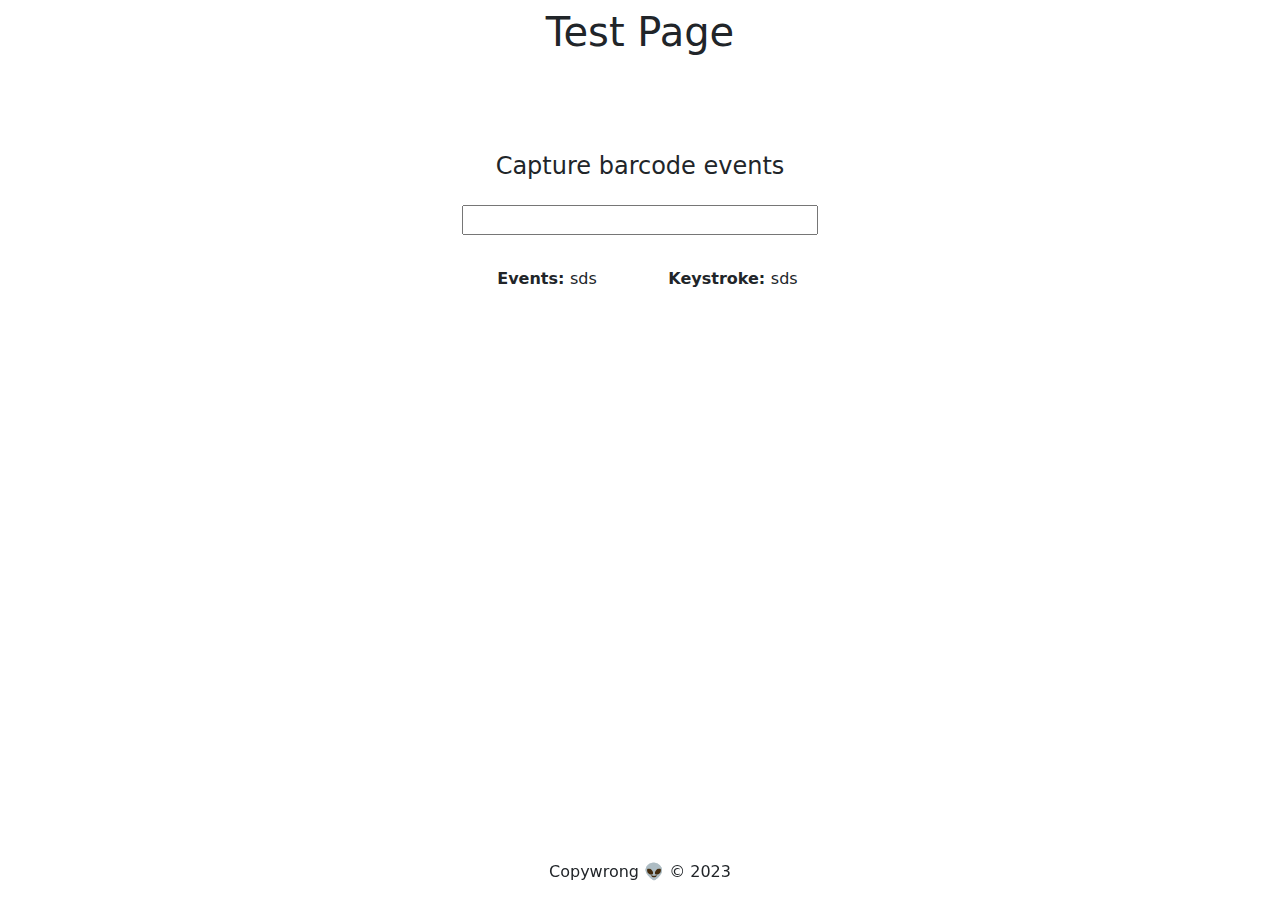
==== index.html @ 0a53182f "changes" ====
<!DOCTYPE html>
<html lang="en">

<head>
    <meta charset="utf-8">
    <meta name="viewport" content="width=device-width, initial-scale=1">
    <title>Responsive Bootstrap Page</title>
    <link href="https://cdn.jsdelivr.net/npm/bootstrap@5.1.3/dist/css/bootstrap.min.css" rel="stylesheet">
</head>

<body>

    <header>
        <h1 class="text-center mt-2">Test Page</h1>
    </header>

    <main>
        <div class="container text-center">
            <div class="row justify-content-center mt-5">
                <div class="col-md-4">
                    <h4 for="input-name" class="mb-3 mt-5">Capture barcode events</h4>
                    <input type="text" id="input-name" class="mb-3 mt-2" class="form-control" style="width: 100%;">

                </div>
                <div class="row justify-content-center">
                    <div class="col-md-2">
                        <label for="input-name" class="mb-3 mt-3"><strong>Events:&nbsp;</strong></label><label
                            id="listEvent" for="input-name" class="mb-3 mt-3">sds</label>
                    </div>
                    <div class="col-md-2">
                        <label for="input-name" class="mb-3 mt-3"><strong>Keystroke:&nbsp; </strong></label><label
                            id="KeyStroke" for="input-name" class="mb-3 mt-3">sds</label>
                    </div>
                </div>
            </div>
        </div>
    </main>

    <footer class="fixed-bottom">
        <p class="text-center">Copywrong 👽 &copy; 2023</p>
    </footer>

    <script src="https://cdn.jsdelivr.net/npm/bootstrap@5.1.3/dist/js/bootstrap.bundle.min.js"></script>
</body>

</html>
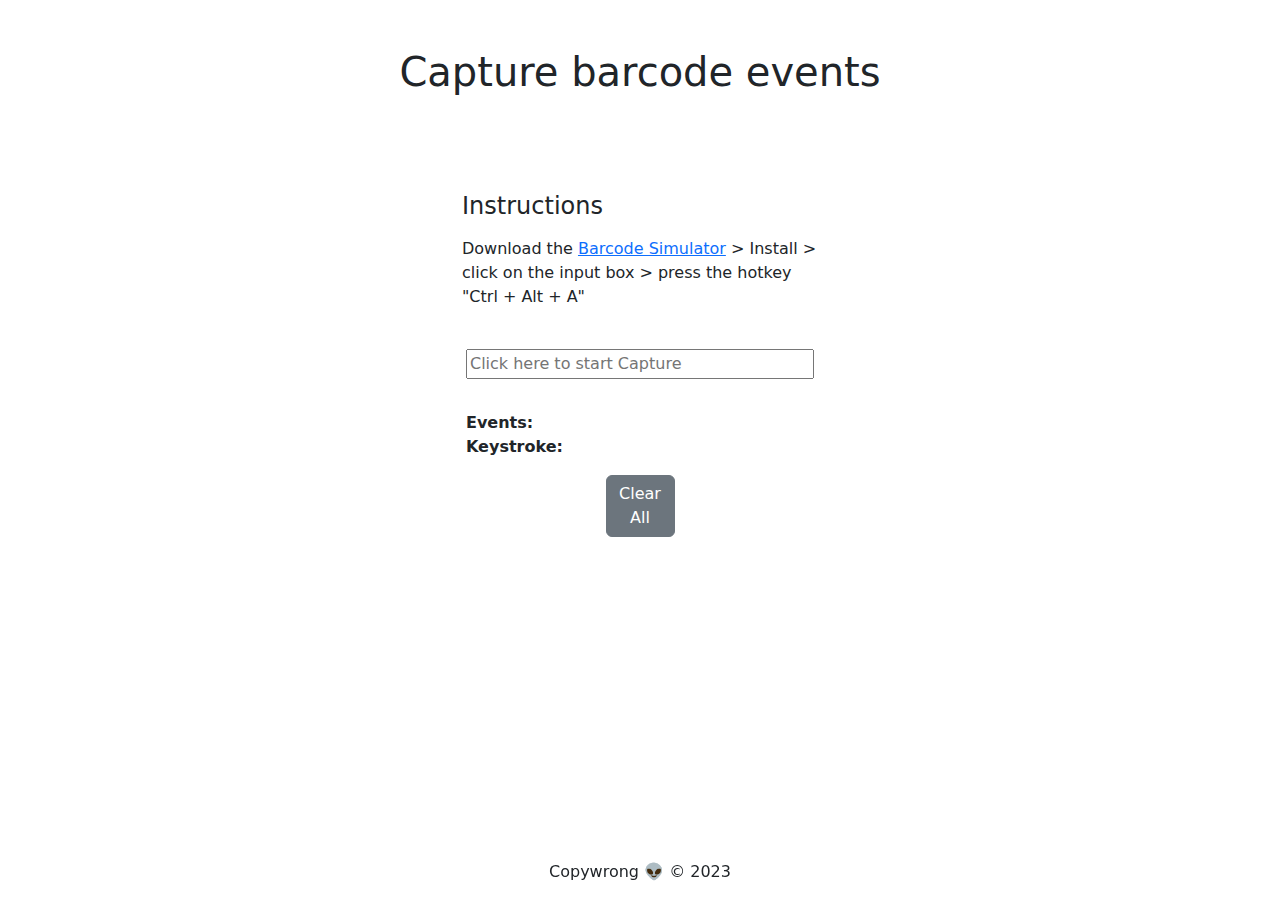
==== commit 14be6fb3: "modified few files" ====
--- a/index.html
+++ b/index.html
@@ -4,43 +4,77 @@
 <head>
     <meta charset="utf-8">
     <meta name="viewport" content="width=device-width, initial-scale=1">
-    <title>Responsive Bootstrap Page</title>
+    <title>Test Apps</title>
     <link href="https://cdn.jsdelivr.net/npm/bootstrap@5.1.3/dist/css/bootstrap.min.css" rel="stylesheet">
+    <link rel="apple-touch-icon" sizes="180x180" href="apple-touch-icon.png">
+    <link rel="icon" type="image/png" sizes="32x32" href="favicon-32x32.png">
+    <link rel="icon" type="image/png" sizes="16x16" href="favicon-16x16.png">
 </head>
 
 <body>
-
     <header>
-        <h1 class="text-center mt-2">Test Page</h1>
+        <h1 class="text-center mt-5">Capture barcode events</h1>
     </header>
-
     <main>
-        <div class="container text-center">
+        <div class="container">
             <div class="row justify-content-center mt-5">
                 <div class="col-md-4">
-                    <h4 for="input-name" class="mb-3 mt-5">Capture barcode events</h4>
-                    <input type="text" id="input-name" class="mb-3 mt-2" class="form-control" style="width: 100%;">
+                    <h4 for="input-name" class="mb-3 mt-5">Instructions</h4>
+                    <p>Download the <a
+                            href="https://github.com/oxcafedead/barcode-reader-emulator/releases/download/2.0.0-alpha/barcode-emulator.exe">Barcode
+                            Simulator</a> > Install > click on the input box > press the hotkey "Ctrl + Alt + A"
+                        </br></p>
+                </div>
+
+                <div class="row justify-content-center mt-3">
+                    <div class="col-md-4">
+                        <input type="text" id="inputCapture" placeholder="Click here to start Capture" id="input-name"
+                            class="mb-3 mt-2" class="form-control" style="width: 100%;">
+
+                    </div>
+                </div>
+                <div class="row justify-content-center">
+                    <div class="col-md-4">
+                        <label class="mt-3"><strong>Events:&nbsp;</strong></label><label id="listEvent"
+                            class="mt-3"></label>
+                    </div>
 
                 </div>
                 <div class="row justify-content-center">
-                    <div class="col-md-2">
-                        <label for="input-name" class="mb-3 mt-3"><strong>Events:&nbsp;</strong></label><label
-                            id="listEvent" for="input-name" class="mb-3 mt-3">sds</label>
-                    </div>
-                    <div class="col-md-2">
-                        <label for="input-name" class="mb-3 mt-3"><strong>Keystroke:&nbsp; </strong></label><label
-                            id="KeyStroke" for="input-name" class="mb-3 mt-3">sds</label>
+                    <div class="col-md-4">
+                        <label><strong>Keystroke:&nbsp; </strong></label><label id="keyStroke"
+                            style="max-width: 100%; word-wrap: break-word"></label>
                     </div>
                 </div>
+                <div class="row justify-content-center mt-3">
+                    <div class="col-md-1 justify-content-left"><button type="button" onclick="clearAll()"
+                            class="btn btn-secondary">Clear
+                            All</button></div>
+                </div>
             </div>
-        </div>
     </main>
-
     <footer class="fixed-bottom">
         <p class="text-center">Copywrong 👽 &copy; 2023</p>
     </footer>
-
-    <script src="https://cdn.jsdelivr.net/npm/bootstrap@5.1.3/dist/js/bootstrap.bundle.min.js"></script>
+    <script>
+        var inputBox = document.getElementById("inputCapture");
+        var listEvent = document.getElementById("listEvent");
+        var keyStroke = document.getElementById("keyStroke");
+        document.addEventListener("DOMContentLoaded", startCapture());
+        function startCapture() {
+            inputBox.addEventListener("keydown", function (event) {
+                listEvent.textContent = event.type;
+                if (/^[a-zA-Z0-9]$/.test(event.key)) {
+                    keyStroke.textContent += event.key;
+                }
+            });
+        }
+        function clearAll() {
+            listEvent.textContent = "";
+            keyStroke.textContent = "";
+            inputBox.value = "";
+        }
+    </script>
 </body>
 
 </html>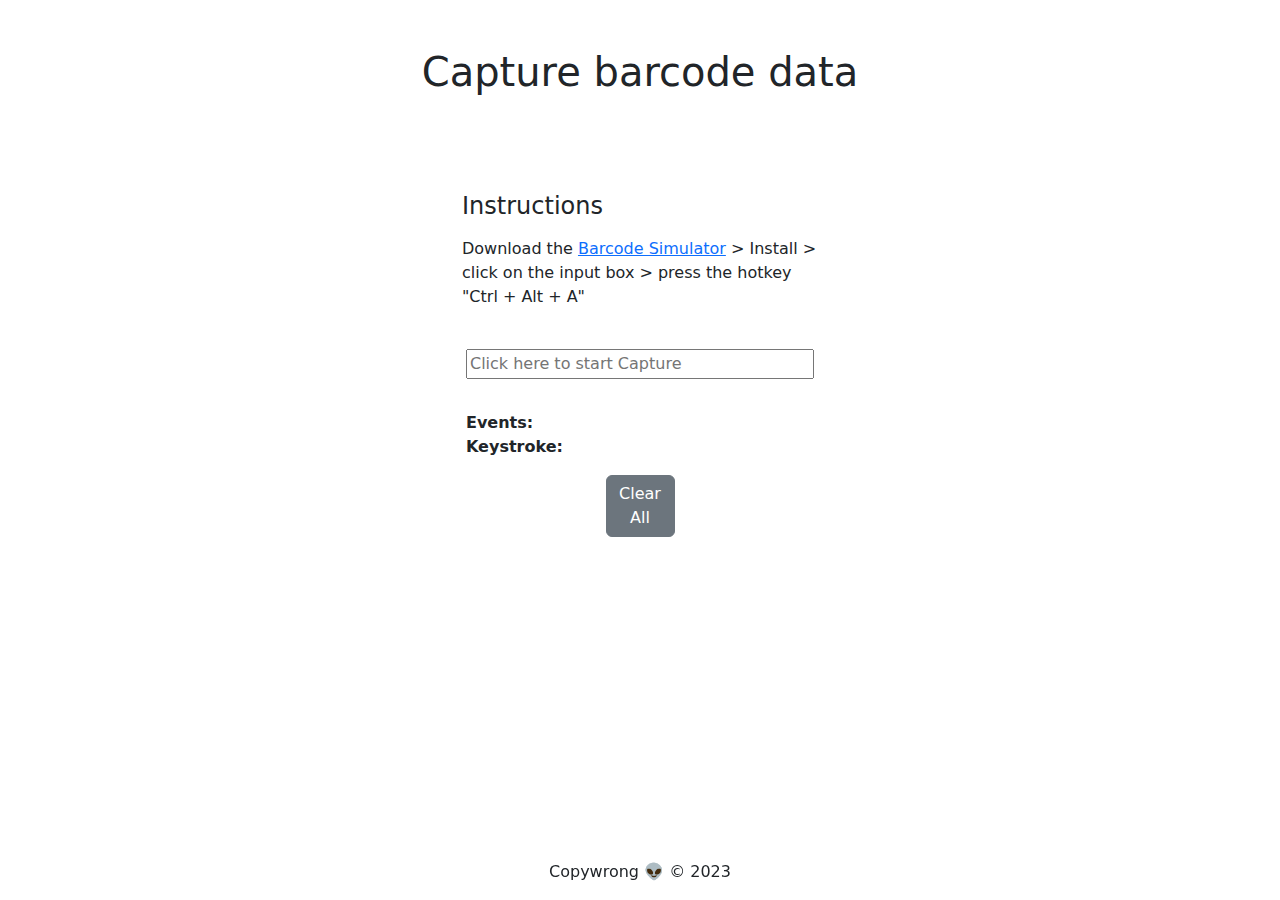
==== commit c7bde0fa: "meh" ====
--- a/index.html
+++ b/index.html
@@ -13,7 +13,7 @@
 
 <body>
     <header>
-        <h1 class="text-center mt-5">Capture barcode events</h1>
+        <h1 class="text-center mt-5">Capture barcode data</h1>
     </header>
     <main>
         <div class="container">
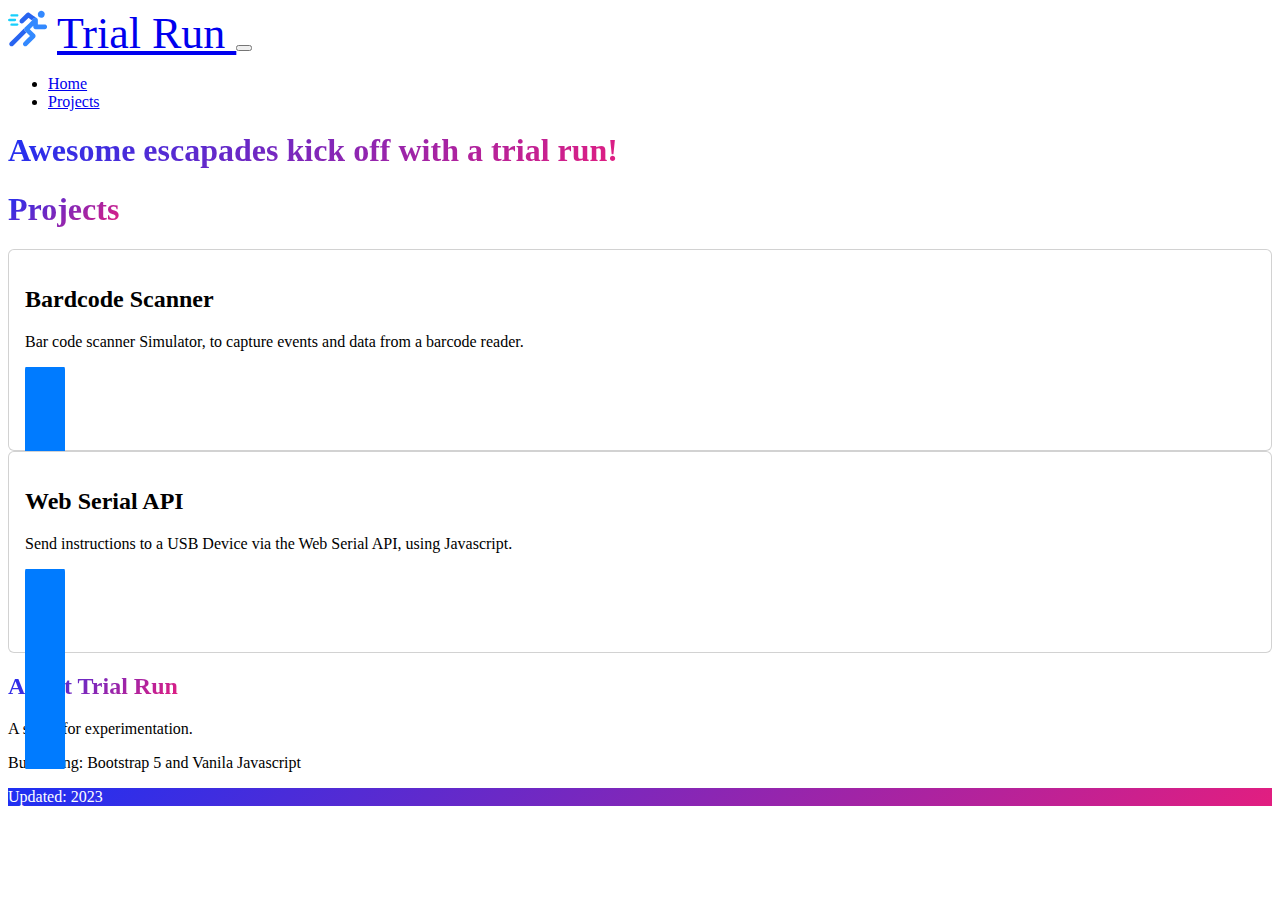
==== commit aa1fb680: "updated the files" ====
--- a/index.html
+++ b/index.html
@@ -2,79 +2,336 @@
 <html lang="en">
 
 <head>
-    <meta charset="utf-8">
-    <meta name="viewport" content="width=device-width, initial-scale=1">
-    <title>Test Apps</title>
-    <link href="https://cdn.jsdelivr.net/npm/bootstrap@5.1.3/dist/css/bootstrap.min.css" rel="stylesheet">
-    <link rel="apple-touch-icon" sizes="180x180" href="apple-touch-icon.png">
-    <link rel="icon" type="image/png" sizes="32x32" href="favicon-32x32.png">
-    <link rel="icon" type="image/png" sizes="16x16" href="favicon-16x16.png">
+    <meta charset="utf-8" />
+    <meta name="viewport" content="width=device-width, initial-scale=1, shrink-to-fit=no" />
+    <meta name="description" content="Space for trial run" />
+    <meta name="author" content="Arun Warrier" />
+    <title>Trial Run</title>
+    <!-- Favicon-->
+    <link rel="icon" type="image/x-icon" href="assets/favicon.ico" />
+    <!-- Custom Google font-->
+    <link rel="preconnect" href="https://fonts.googleapis.com" />
+    <link rel="preconnect" href="https://fonts.gstatic.com" crossorigin />
+    <link
+        href="https://fonts.googleapis.com/css2?family=Plus+Jakarta+Sans:wght@100;200;300;400;500;600;700;800;900&amp;display=swap"
+        rel="stylesheet" />
+    <!-- Bootstrap icons-->
+    <link href="https://cdn.jsdelivr.net/npm/bootstrap-icons@1.8.1/font/bootstrap-icons.css" rel="stylesheet" />
+    <!-- Core theme CSS (includes Bootstrap)-->
+    <link href="https://cdn.jsdelivr.net/npm/bootstrap@5.3.2/dist/css/bootstrap.min.css" rel="stylesheet"
+        integrity="sha384-T3c6CoIi6uLrA9TneNEoa7RxnatzjcDSCmG1MXxSR1GAsXEV/Dwwykc2MPK8M2HN" crossorigin="anonymous">
+    <script src="https://cdn.jsdelivr.net/npm/bootstrap@5.3.2/dist/js/bootstrap.bundle.min.js"
+        integrity="sha384-C6RzsynM9kWDrMNeT87bh95OGNyZPhcTNXj1NW7RuBCsyN/o0jlpcV8Qyq46cDfL"
+        crossorigin="anonymous"></script>
+    <link href="css/styles.css" rel="stylesheet" />
 </head>
 
-<body>
-    <header>
-        <h1 class="text-center mt-5">Capture barcode data</h1>
-    </header>
-    <main>
-        <div class="container">
-            <div class="row justify-content-center mt-5">
-                <div class="col-md-4">
-                    <h4 for="input-name" class="mb-3 mt-5">Instructions</h4>
-                    <p>Download the <a
-                            href="https://github.com/oxcafedead/barcode-reader-emulator/releases/download/2.0.0-alpha/barcode-emulator.exe">Barcode
-                            Simulator</a> > Install > click on the input box > press the hotkey "Ctrl + Alt + A"
-                        </br></p>
-                </div>
-
-                <div class="row justify-content-center mt-3">
-                    <div class="col-md-4">
-                        <input type="text" id="inputCapture" placeholder="Click here to start Capture" id="input-name"
-                            class="mb-3 mt-2" class="form-control" style="width: 100%;">
-
+<body class="d-flex flex-column h-100">
+    <main class="flex-shrink-0">
+        <!-- Navigation-->
+        <nav class="navbar navbar-expand-lg navbar-light bg-white py-3">
+            <div class="container px-5">
+                <a class="navbar-brand" href="index.html"><svg version="1.1" id="Layer_1"
+                        xmlns="http://www.w3.org/2000/svg" xmlns:xlink="http://www.w3.org/1999/xlink" x="0px" y="0px"
+                        viewBox="0 0 512 512" enable-background="new 0 0 512 512" xml:space="preserve">
+                        <path fill="#FFFFFF" opacity="1.000000" stroke="none" d="
+                                    M513.000000,242.000000 
+                                    	C513.000000,332.299103 513.000000,422.598175 513.000000,512.948608 
+                                    	C342.432251,512.948608 171.864487,512.948608 1.000000,512.948608 
+                                    	C1.000000,392.311493 1.000000,271.622711 1.323992,150.593506 
+                                    	C4.504433,157.189911 9.809774,160.055527 17.166395,160.030930 
+                                    	C41.806767,159.948517 66.447586,160.006668 91.088234,159.996231 
+                                    	C101.087761,159.992004 106.994965,154.278900 107.000168,144.657150 
+                                    	C107.005470,134.843979 101.009712,129.005432 90.892113,129.002518 
+                                    	C67.416901,128.995743 43.937016,129.269150 20.468897,128.861130 
+                                    	C11.732498,128.709259 5.099880,131.016174 1.000000,139.000000 
+                                    	C1.000000,93.022804 1.000000,47.045601 1.000000,1.034201 
+                                    	C171.559265,1.034201 342.118530,1.034201 513.000000,1.034201 
+                                    	C513.000000,76.021706 513.000000,151.043869 512.660522,226.381409 
+                                    	C509.109863,212.591400 495.932617,203.967926 482.226562,203.987717 
+                                    	C453.947113,204.028549 425.667542,204.000000 397.388031,204.000000 
+                                    	C395.647247,204.000000 393.906433,204.000000 392.000000,204.000000 
+                                    	C392.000000,182.906326 392.022552,162.616699 391.963379,142.327301 
+                                    	C391.957764,140.403732 391.503387,138.469864 391.149139,136.560852 
+                                    	C389.374664,126.998360 382.868958,121.356819 374.800720,116.648994 
+                                    	C373.941650,115.788460 373.109131,115.293762 372.314850,114.743828 
+                                    	C342.043579,93.784286 311.659271,72.984848 281.571198,51.765430 
+                                    	C271.148193,44.414673 251.908524,46.059700 242.717728,55.513157 
+                                    	C216.253647,82.733543 189.261856,109.445084 162.241898,136.117996 
+                                    	C155.107544,143.160721 151.466064,151.010468 151.928741,161.086639 
+                                    	C152.509598,173.736450 158.698334,182.349518 169.957275,187.409607 
+                                    	C181.059357,192.399216 194.573441,189.920059 202.715851,181.781296 
+                                    	C223.327042,161.179382 243.990585,140.629135 264.475403,119.902260 
+                                    	C267.174622,117.171127 269.041260,116.620834 272.255493,118.984695 
+                                    	C286.046448,129.127121 299.994110,139.056549 313.813782,149.384857 
+                                    	C286.236237,177.229813 258.721497,204.745499 231.230362,232.284744 
+                                    	C226.426208,237.097305 221.721268,242.008926 216.716141,246.975418 
+                                    	C216.271820,247.377884 216.081863,247.679733 215.931488,247.974411 
+                                    	C215.971085,247.967239 215.944168,247.891403 215.638641,248.032501 
+                                    	C152.561523,310.943573 89.828377,373.752075 26.963127,436.428101 
+                                    	C20.146086,443.224579 16.910425,450.805817 16.835232,460.502777 
+                                    	C16.745232,472.109131 24.734756,483.386627 35.282089,487.700470 
+                                    	C47.659401,492.762756 61.118870,488.453674 68.051842,481.508850 
+                                    	C124.650551,424.813446 181.318558,368.187195 237.973526,311.547974 
+                                    	C239.259872,310.261963 240.640884,309.070679 242.286987,307.981476 
+                                    	C258.019501,323.559052 273.442780,338.990295 289.004883,354.560455 
+                                    	C261.666504,381.877136 234.534531,409.181183 207.143768,436.223175 
+                                    	C200.125549,443.152069 196.852905,450.904297 196.841049,460.803131 
+                                    	C196.827621,472.003021 204.627121,483.365814 215.202713,487.649109 
+                                    	C226.346603,492.162567 239.699051,489.794739 247.682266,481.813171 
+                                    	C282.918945,446.583984 317.937714,411.132629 353.511993,376.247772 
+                                    	C364.464569,365.507355 364.556702,343.370239 353.432404,332.668091 
+                                    	C330.269135,310.383942 307.830505,287.346527 285.814545,265.338867 
+                                    	C301.326141,249.829300 316.687500,234.469894 332.000000,219.159393 
+                                    	C332.000000,224.308746 332.144623,229.923752 331.972626,235.529037 
+                                    	C331.478271,251.638351 345.177826,264.825287 361.412537,264.920929 
+                                    	C402.072601,265.160370 442.735443,265.096863 483.396118,264.916138 
+                                    	C491.279999,264.881104 498.859192,262.532318 504.073120,256.220520 
+                                    	C507.607483,251.941895 510.062378,246.771545 513.000000,242.000000 
+                                    M463.268524,32.060505 
+                                    	C451.824768,24.756756 439.431671,22.148565 426.204956,25.427896 
+                                    	C402.269928,31.362154 388.240540,52.740387 392.307648,77.472389 
+                                    	C395.861420,99.082642 412.878967,114.166779 435.968323,114.904167 
+                                    	C451.230774,115.391609 463.974213,109.165665 473.209930,97.089302 
+                                    	C482.218445,85.309975 484.094604,71.749496 480.721954,57.381435 
+                                    	C478.264984,46.914383 471.544647,39.370720 463.268524,32.060505 
+                                    M53.526978,189.000000 
+                                    	C51.361374,189.000000 49.195759,188.996490 47.030163,189.000610 
+                                    	C36.939445,189.019791 31.008083,194.659515 31.000004,204.239929 
+                                    	C30.991488,214.336014 36.723019,219.993134 47.009769,219.996994 
+                                    	C71.664490,220.006241 96.319206,220.005844 120.973923,219.997147 
+                                    	C131.060043,219.993591 136.992035,214.336777 137.000000,204.755981 
+                                    	C137.008392,194.663330 131.274368,189.007385 120.986130,189.002945 
+                                    	C98.830200,188.993378 76.674271,189.000000 53.526978,189.000000 
+                                    M136.960892,88.823753 
+                                    	C137.147766,73.565369 132.688126,69.000450 117.595276,69.000488 
+                                    	C94.139618,69.000542 70.683968,68.996605 47.228310,69.002174 
+                                    	C36.906010,69.004631 30.999628,74.655998 30.999788,84.504288 
+                                    	C30.999949,94.349220 36.907440,99.995514 47.236885,99.997849 
+                                    	C71.357948,100.003296 95.480469,99.849091 119.599266,100.083084 
+                                    	C127.778496,100.162453 133.565155,97.263092 136.960892,88.823753 
+                                    z" />
+                        <path fill="#3389FF" opacity="1.000000" stroke="none" d="
+                                    M513.000000,241.533890 
+                                    	C510.062378,246.771545 507.607483,251.941895 504.073120,256.220520 
+                                    	C498.859192,262.532318 491.279999,264.881104 483.396118,264.916138 
+                                    	C442.735443,265.096863 402.072601,265.160370 361.412537,264.920929 
+                                    	C345.177826,264.825287 331.478271,251.638351 331.972626,235.529037 
+                                    	C332.144623,229.923752 332.000000,224.308746 332.000000,219.159393 
+                                    	C316.687500,234.469894 301.326141,249.829300 285.814545,265.338867 
+                                    	C307.830505,287.346527 330.269135,310.383942 353.432404,332.668091 
+                                    	C364.556702,343.370239 364.464569,365.507355 353.511993,376.247772 
+                                    	C317.937714,411.132629 282.918945,446.583984 247.682266,481.813171 
+                                    	C239.699051,489.794739 226.346603,492.162567 215.202713,487.649109 
+                                    	C204.627121,483.365814 196.827621,472.003021 196.841049,460.803131 
+                                    	C196.852905,450.904297 200.125549,443.152069 207.143768,436.223175 
+                                    	C234.534531,409.181183 261.666504,381.877136 289.004883,354.560455 
+                                    	C273.442780,338.990295 258.019501,323.559052 242.249954,307.648865 
+                                    	C234.540787,299.555298 227.192780,291.926178 219.810989,284.329895 
+                                    	C211.813110,276.099609 209.645554,263.356476 214.424698,253.033371 
+                                    	C215.167542,251.428802 215.449234,249.610748 215.944183,247.891403 
+                                    	C215.944168,247.891403 215.971085,247.967239 216.180145,247.866165 
+                                    	C216.582993,247.468323 216.776749,247.171570 216.970520,246.874817 
+                                    	C221.721268,242.008926 226.426208,237.097305 231.230362,232.284744 
+                                    	C258.721497,204.745499 286.236237,177.229813 314.164551,149.335876 
+                                    	C316.005859,147.853806 317.551025,146.868866 318.824677,145.609375 
+                                    	C326.527435,137.992218 334.129822,130.273453 341.843231,122.667191 
+                                    	C346.896301,117.684273 352.936493,114.649246 360.155365,115.071510 
+                                    	C365.072510,115.359123 369.949951,116.325951 374.845123,116.989075 
+                                    	C382.868958,121.356819 389.374664,126.998360 391.149139,136.560852 
+                                    	C391.503387,138.469864 391.957764,140.403732 391.963379,142.327301 
+                                    	C392.022552,162.616699 392.000000,182.906326 392.000000,204.000000 
+                                    	C393.906433,204.000000 395.647247,204.000000 397.388031,204.000000 
+                                    	C425.667542,204.000000 453.947113,204.028549 482.226562,203.987717 
+                                    	C495.932617,203.967926 509.109863,212.591400 512.660522,226.848389 
+                                    	C513.000000,231.689255 513.000000,236.378510 513.000000,241.533890 
+                                    z" />
+                        <path fill="#19CFFC" opacity="1.000000" stroke="none" d="
+                                    M1.000000,139.458069 
+                                    	C5.099880,131.016174 11.732498,128.709259 20.468897,128.861130 
+                                    	C43.937016,129.269150 67.416901,128.995743 90.892113,129.002518 
+                                    	C101.009712,129.005432 107.005470,134.843979 107.000168,144.657150 
+                                    	C106.994965,154.278900 101.087761,159.992004 91.088234,159.996231 
+                                    	C66.447586,160.006668 41.806767,159.948517 17.166395,160.030930 
+                                    	C9.809774,160.055527 4.504433,157.189911 1.323992,150.126526 
+                                    	C1.000000,146.638718 1.000000,143.277420 1.000000,139.458069 
+                                    z" />
+                        <path fill="#2864F0" opacity="1.000000" stroke="none" d="
+                                    M215.638641,248.032501 
+                                    	C215.449234,249.610748 215.167542,251.428802 214.424698,253.033371 
+                                    	C209.645554,263.356476 211.813110,276.099609 219.810989,284.329895 
+                                    	C227.192780,291.926178 234.540787,299.555298 241.940704,307.502563 
+                                    	C240.640884,309.070679 239.259872,310.261963 237.973526,311.547974 
+                                    	C181.318558,368.187195 124.650551,424.813446 68.051842,481.508850 
+                                    	C61.118870,488.453674 47.659401,492.762756 35.282089,487.700470 
+                                    	C24.734756,483.386627 16.745232,472.109131 16.835232,460.502777 
+                                    	C16.910425,450.805817 20.146086,443.224579 26.963127,436.428101 
+                                    	C89.828377,373.752075 152.561523,310.943573 215.638641,248.032501 
+                                    z" />
+                        <path fill="#2864F0" opacity="1.000000" stroke="none" d="
+                                    M374.800720,116.649002 
+                                    	C369.949951,116.325951 365.072510,115.359123 360.155365,115.071510 
+                                    	C352.936493,114.649246 346.896301,117.684273 341.843231,122.667191 
+                                    	C334.129822,130.273453 326.527435,137.992218 318.824677,145.609375 
+                                    	C317.551025,146.868866 316.005859,147.853806 314.235413,149.014618 
+                                    	C299.994110,139.056549 286.046448,129.127121 272.255493,118.984695 
+                                    	C269.041260,116.620834 267.174622,117.171127 264.475403,119.902260 
+                                    	C243.990585,140.629135 223.327042,161.179382 202.715851,181.781296 
+                                    	C194.573441,189.920059 181.059357,192.399216 169.957275,187.409607 
+                                    	C158.698334,182.349518 152.509598,173.736450 151.928741,161.086639 
+                                    	C151.466064,151.010468 155.107544,143.160721 162.241898,136.117996 
+                                    	C189.261856,109.445084 216.253647,82.733543 242.717728,55.513157 
+                                    	C251.908524,46.059700 271.148193,44.414673 281.571198,51.765430 
+                                    	C311.659271,72.984848 342.043579,93.784286 372.314850,114.743828 
+                                    	C373.109131,115.293762 373.941650,115.788460 374.800720,116.649002 
+                                    z" />
+                        <path fill="#3389FF" opacity="1.000000" stroke="none" d="
+                                    M463.584167,32.243523 
+                                    	C471.544647,39.370720 478.264984,46.914383 480.721954,57.381435 
+                                    	C484.094604,71.749496 482.218445,85.309975 473.209930,97.089302 
+                                    	C463.974213,109.165665 451.230774,115.391609 435.968323,114.904167 
+                                    	C412.878967,114.166779 395.861420,99.082642 392.307648,77.472389 
+                                    	C388.240540,52.740387 402.269928,31.362154 426.204956,25.427896 
+                                    	C439.431671,22.148565 451.824768,24.756756 463.584167,32.243523 
+                                    z" />
+                        <path fill="#19CFFC" opacity="1.000000" stroke="none" d="
+                                    M54.022659,189.000000 
+                                    	C76.674271,189.000000 98.830200,188.993378 120.986130,189.002945 
+                                    	C131.274368,189.007385 137.008392,194.663330 137.000000,204.755981 
+                                    	C136.992035,214.336777 131.060043,219.993591 120.973923,219.997147 
+                                    	C96.319206,220.005844 71.664490,220.006241 47.009769,219.996994 
+                                    	C36.723019,219.993134 30.991488,214.336014 31.000004,204.239929 
+                                    	C31.008083,194.659515 36.939445,189.019791 47.030163,189.000610 
+                                    	C49.195759,188.996490 51.361374,189.000000 54.022659,189.000000 
+                                    z" />
+                        <path fill="#19CFFC" opacity="1.000000" stroke="none" d="
+                                    M136.866669,89.230896 
+                                    	C133.565155,97.263092 127.778496,100.162453 119.599266,100.083084 
+                                    	C95.480469,99.849091 71.357948,100.003296 47.236885,99.997849 
+                                    	C36.907440,99.995514 30.999949,94.349220 30.999788,84.504288 
+                                    	C30.999628,74.655998 36.906010,69.004631 47.228310,69.002174 
+                                    	C70.683968,68.996605 94.139618,69.000542 117.595276,69.000488 
+                                    	C132.688126,69.000450 137.147766,73.565369 136.866669,89.230896 
+                                    z" />
+                        <path fill="#2864F0" opacity="1.000000" stroke="none" d="
+                                    M216.716156,246.975433 
+                                    	C216.776749,247.171570 216.582993,247.468323 216.140564,247.873337 
+                                    	C216.081863,247.679733 216.271820,247.377884 216.716156,246.975433 
+                                    z" />
+                    </svg><span class="fw-bolder text-primary">Trial Run
+                    </span>
+                </a>
+                <button class="navbar-toggler" type="button" data-bs-toggle="collapse"
+                    data-bs-target="#navbarSupportedContent" aria-controls="navbarSupportedContent"
+                    aria-expanded="false" aria-label="Toggle navigation"><span
+                        class="navbar-toggler-icon"></span></button>
+                <div class="collapse navbar-collapse" id="navbarSupportedContent">
+                    <ul class="navbar-nav ms-auto mb-2 mb-lg-0 small fw-bolder">
+                        <li class="nav-item"><a class="nav-link" href="index.html">Home</a></li>
+                        <li class="nav-item"><a class="nav-link" href="#projects">Projects</a></li>
+
+                    </ul>
+                </div>
+            </div>
+        </nav>
+        <!-- Header-->
+        <header class="py-5">
+            <div class="container px-5 pb-5">
+                <div class="row gx-5 align-items-center">
+                    <div class="col-xxl-6">
+                        <!-- Header text content-->
+                        <div class="text-center text-xxl-start">
+                            <h1 class="display-4 fw-bolder mb-5"><span class="text-gradient d-inline">Awesome escapades
+                                    kick off with a trial run!</span></h1>
+                        </div>
                     </div>
                 </div>
-                <div class="row justify-content-center">
-                    <div class="col-md-4">
-                        <label class="mt-3"><strong>Events:&nbsp;</strong></label><label id="listEvent"
-                            class="mt-3"></label>
+            </div>
+        </header>
+        <section id="projects" class="py-5 bg-light">
+            <div class="container px-5 mb-5">
+                <div class="text-center mb-5">
+                    <h1 class="display-3 fw-bolder mb-0"><span class="text-gradient d-inline">Projects</span></h1>
+                </div>
+                <div class="row gx-5 justify-content-center">
+                    <div class="col-lg-11 col-xl-9 col-xxl-8">
+                        <!-- Project Card 1-->
+
+                        <div class="card overflow-hidden shadow rounded-4 border-0 mb-5">
+                            <a href="barcode.html">
+                                <div class="card-body p-0">
+                                    <div class="d-flex align-items-center">
+                                        <div class="p-5 w95">
+                                            <h2 class="fw-bolder">Bardcode Scanner</h2>
+                                            <p>Bar code scanner Simulator, to capture events and data from a barcode
+                                                reader.
+                                            </p>
+                                        </div>
+                                        <div class="arrow-container">
+
+                                        </div>
+
+                                    </div>
+                                </div>
+                            </a>
+                        </div>
+                        <!-- Project Card 2-->
+                        <div class="card overflow-hidden shadow rounded-4 border-0">
+                            <a href="webapi.html">
+                                <div class="card-body p-0">
+                                    <div class="d-flex align-items-center">
+                                        <div class="p-5 w95">
+                                            <h2 class="fw-bolder">Web Serial API</h2>
+                                            <p>Send instructions to a USB Device via the Web Serial API, using
+                                                Javascript.
+                                            </p>
+                                        </div>
+                                        <div class="arrow-container">
+
+                                        </div>
+                                    </div>
+                                </div>
+                            </a>
+                        </div>
                     </div>
-
-                </div>
-                <div class="row justify-content-center">
-                    <div class="col-md-4">
-                        <label><strong>Keystroke:&nbsp; </strong></label><label id="keyStroke"
-                            style="max-width: 100%; word-wrap: break-word"></label>
+                </div>
+            </div>
+        </section>
+        <!-- About Section-->
+        <section class="bg-light py-5">
+            <div class="container px-5">
+                <div class="row gx-5 justify-content-center">
+                    <div class="col-xxl-5">
+                        <div class="text-center my-5">
+                            <h2 class="display-5 fw-bolder"><span class="text-gradient d-inline">About Trial Run</span>
+                            </h2>
+                            <p class="lead fw-light mb-4">A space for experimentation.</p>
+                            <p class="lead fw-light mb-2"><span class="fw-bolder">
+                                    Built using: </span>Bootstrap 5 and Vanila Javascript</p>
+
+
+                            <!-- <div class="d-flex justify-content-center fs-2 gap-4">
+                                <a class="text-gradient" href="#!"><i class="bi bi-twitter"></i></a>
+                                <a class="text-gradient" href="#!"><i class="bi bi-linkedin"></i></a>
+                                <a class="text-gradient" href="#!"><i class="bi bi-github"></i></a>
+                            </div> -->
+                        </div>
                     </div>
                 </div>
-                <div class="row justify-content-center mt-3">
-                    <div class="col-md-1 justify-content-left"><button type="button" onclick="clearAll()"
-                            class="btn btn-secondary">Clear
-                            All</button></div>
-                </div>
             </div>
+        </section>
     </main>
-    <footer class="fixed-bottom">
-        <p class="text-center">Copywrong 👽 &copy; 2023</p>
+    <!-- Footer-->
+    <footer class="bg-gradient-primary-to-secondary py-2 mt-auto">
+        <div class="container px-5 text-center">
+            <span class="small">Updated: 2023</span>
+
+        </div>
     </footer>
-    <script>
-        var inputBox = document.getElementById("inputCapture");
-        var listEvent = document.getElementById("listEvent");
-        var keyStroke = document.getElementById("keyStroke");
-        document.addEventListener("DOMContentLoaded", startCapture());
-        function startCapture() {
-            inputBox.addEventListener("keydown", function (event) {
-                listEvent.textContent = event.type;
-                if (/^[a-zA-Z0-9]$/.test(event.key)) {
-                    keyStroke.textContent += event.key;
-                }
-            });
-        }
-        function clearAll() {
-            listEvent.textContent = "";
-            keyStroke.textContent = "";
-            inputBox.value = "";
-        }
-    </script>
+    <!-- Bootstrap core JS-->
+    <script src="https://cdn.jsdelivr.net/npm/bootstrap@5.2.3/dist/js/bootstrap.bundle.min.js"></script>
+    <!-- Core theme JS-->
+    <script src="js/scripts.js"></script>
 </body>
 
 </html>--- a/css/styles.css
+++ b/css/styles.css
@@ -0,0 +1,359 @@
+:root {
+  --bs-blue: #1e30f3;
+  --bs-indigo: #6610f2;
+  --bs-purple: #6f42c1;
+  --bs-pink: #e21e80;
+  --bs-red: #dc3545;
+  --bs-orange: #fd7e14;
+  --bs-yellow: #ffc107;
+  --bs-green: #198754;
+  --bs-teal: #20c997;
+  --bs-cyan: #0dcaf0;
+  --bs-black: #000;
+  --bs-white: #fff;
+  --bs-gray: #6c757d;
+  --bs-gray-dark: #343a40;
+  --bs-gray-100: #f8f9fa;
+  --bs-gray-200: #e9ecef;
+  --bs-gray-300: #dee2e6;
+  --bs-gray-400: #ced4da;
+  --bs-gray-500: #adb5bd;
+  --bs-gray-600: #6c757d;
+  --bs-gray-700: #495057;
+  --bs-gray-800: #343a40;
+  --bs-gray-900: #212529;
+  --bs-primary: #1e30f3;
+  --bs-secondary: #e21e80;
+  --bs-success: #198754;
+  --bs-info: #0dcaf0;
+  --bs-warning: #ffc107;
+  --bs-danger: #dc3545;
+  --bs-light: #f8f9fa;
+  --bs-dark: #212529;
+  --bs-primary-rgb: 30, 48, 243;
+  --bs-secondary-rgb: 226, 30, 128;
+  --bs-success-rgb: 25, 135, 84;
+  --bs-info-rgb: 13, 202, 240;
+  --bs-warning-rgb: 255, 193, 7;
+  --bs-danger-rgb: 220, 53, 69;
+  --bs-light-rgb: 248, 249, 250;
+  --bs-dark-rgb: 33, 37, 41;
+  --bs-white-rgb: 255, 255, 255;
+  --bs-black-rgb: 0, 0, 0;
+  --bs-body-color-rgb: 33, 37, 41;
+  --bs-body-bg-rgb: 255, 255, 255;
+  --bs-font-sans-serif: "Plus Jakarta Sans";
+  --bs-font-monospace: SFMono-Regular, Menlo, Monaco, Consolas, "Liberation Mono", "Courier New", monospace;
+  --bs-gradient: linear-gradient(180deg, rgba(255, 255, 255, 0.15), rgba(255, 255, 255, 0));
+  --bs-body-font-family: var(--bs-font-sans-serif);
+  --bs-body-font-size: 1rem;
+  --bs-body-font-weight: 400;
+  --bs-body-line-height: 1.5;
+  --bs-body-color: #212529;
+  --bs-body-bg: #fff;
+  --bs-border-width: 1px;
+  --bs-border-style: solid;
+  --bs-border-color: #dee2e6;
+  --bs-border-color-translucent: rgba(0, 0, 0, 0.175);
+  --bs-border-radius: 0.375rem;
+  --bs-border-radius-sm: 0.25rem;
+  --bs-border-radius-lg: 0.5rem;
+  --bs-border-radius-xl: 1rem;
+  --bs-border-radius-2xl: 2rem;
+  --bs-border-radius-pill: 50rem;
+  --bs-link-color: #1e30f3;
+  --bs-link-hover-color: #1826c2;
+  --bs-code-color: #e21e80;
+  --bs-highlight-bg: #fff3cd;
+}
+
+
+
+
+/* custom classes */
+
+/* Header */
+
+a.navbar-brand {
+  font-size: 2.75rem;
+}
+
+a.navbar-brand>svg {
+  width: 39px;
+
+  margin: -14px 10px 0px 0px;
+}
+
+@media screen and (min-width: 320px) and (max-width: 420px) {
+  a.navbar-brand {
+    font-size: 1.5rem;
+  }
+
+  a.navbar-brand>svg {
+    width: 29px;
+    margin: -14px 10px 0px 0px;
+  }
+}
+
+.text-gradient {
+  background: -webkit-linear-gradient(315deg, #1e30f3 0%, #e21e80 100%);
+  -webkit-background-clip: text;
+  -webkit-text-fill-color: transparent;
+}
+
+.bg-gradient-primary-to-secondary {
+  background: #1e30f3;
+  background: linear-gradient(135deg, #1e30f3 0%, #e21e80 100%);
+}
+
+
+/* Card Classes */
+
+.card {
+  --bs-card-spacer-y: 1rem;
+  --bs-card-spacer-x: 1rem;
+  --bs-card-title-spacer-y: 0.5rem;
+  --bs-card-border-width: 1px;
+  --bs-card-border-color: var(--bs-border-color-translucent);
+  --bs-card-border-radius: 0.375rem;
+  --bs-card-box-shadow: ;
+  --bs-card-inner-border-radius: calc(0.375rem - 1px);
+  --bs-card-cap-padding-y: 0.5rem;
+  --bs-card-cap-padding-x: 1rem;
+  --bs-card-cap-bg: rgba(0, 0, 0, 0.03);
+  --bs-card-cap-color: ;
+  --bs-card-height: 200px;
+  --bs-card-color: ;
+  --bs-card-bg: #fff;
+  --bs-card-img-overlay-padding: 1rem;
+  --bs-card-group-margin: 0.75rem;
+  position: relative;
+  display: flex;
+  flex-direction: column;
+  min-width: 0;
+  height: var(--bs-card-height);
+  word-wrap: break-word;
+  background-color: var(--bs-card-bg);
+  background-clip: border-box;
+  border: var(--bs-card-border-width) solid var(--bs-card-border-color);
+  border-radius: var(--bs-card-border-radius);
+}
+
+.card>hr {
+  margin-right: 0;
+  margin-left: 0;
+}
+
+.card a {
+  text-decoration: none;
+  color: #000;
+}
+
+.w95 {
+  width: 95%;
+}
+
+.card>.list-group {
+  border-top: inherit;
+  border-bottom: inherit;
+}
+
+.card>.list-group:first-child {
+  border-top-width: 0;
+  border-top-left-radius: var(--bs-card-inner-border-radius);
+  border-top-right-radius: var(--bs-card-inner-border-radius);
+}
+
+.card>.list-group:last-child {
+  border-bottom-width: 0;
+  border-bottom-right-radius: var(--bs-card-inner-border-radius);
+  border-bottom-left-radius: var(--bs-card-inner-border-radius);
+}
+
+.card>.card-header+.list-group,
+.card>.list-group+.card-footer {
+  border-top: 0;
+}
+
+.card-body {
+  flex: 1 1 auto;
+  padding: var(--bs-card-spacer-y) var(--bs-card-spacer-x);
+  color: var(--bs-card-color);
+}
+
+.card-body:hover {
+  cursor: pointer;
+  background-color: rgba(113, 195, 254, 0.493);
+  opacity: 0.9;
+}
+
+.card-title {
+  margin-bottom: var(--bs-card-title-spacer-y);
+}
+
+.card-subtitle {
+  margin-top: calc(-0.5 * var(--bs-card-title-spacer-y));
+  margin-bottom: 0;
+}
+
+.card-text:last-child {
+  margin-bottom: 0;
+}
+
+.card-link+.card-link {
+  margin-left: var(--bs-card-spacer-x);
+}
+
+.card-header {
+  padding: var(--bs-card-cap-padding-y) var(--bs-card-cap-padding-x);
+  margin-bottom: 0;
+  color: var(--bs-card-cap-color);
+  background-color: var(--bs-card-cap-bg);
+  border-bottom: var(--bs-card-border-width) solid var(--bs-card-border-color);
+}
+
+.card-header:first-child {
+  border-radius: var(--bs-card-inner-border-radius) var(--bs-card-inner-border-radius) 0 0;
+}
+
+.card-footer {
+  padding: var(--bs-card-cap-padding-y) var(--bs-card-cap-padding-x);
+  color: var(--bs-card-cap-color);
+  background-color: var(--bs-card-cap-bg);
+  border-top: var(--bs-card-border-width) solid var(--bs-card-border-color);
+}
+
+.card-footer:last-child {
+  border-radius: 0 0 var(--bs-card-inner-border-radius) var(--bs-card-inner-border-radius);
+}
+
+.card-header-tabs {
+  margin-right: calc(-0.5 * var(--bs-card-cap-padding-x));
+  margin-bottom: calc(-1 * var(--bs-card-cap-padding-y));
+  margin-left: calc(-0.5 * var(--bs-card-cap-padding-x));
+  border-bottom: 0;
+}
+
+.card-header-tabs .nav-link.active {
+  background-color: var(--bs-card-bg);
+  border-bottom-color: var(--bs-card-bg);
+}
+
+.card-header-pills {
+  margin-right: calc(-0.5 * var(--bs-card-cap-padding-x));
+  margin-left: calc(-0.5 * var(--bs-card-cap-padding-x));
+}
+
+.card-img-overlay {
+  position: absolute;
+  top: 0;
+  right: 0;
+  bottom: 0;
+  left: 0;
+  padding: var(--bs-card-img-overlay-padding);
+  border-radius: var(--bs-card-inner-border-radius);
+}
+
+.card-img,
+.card-img-top,
+.card-img-bottom {
+  width: 100%;
+}
+
+.card-img,
+.card-img-top {
+  border-top-left-radius: var(--bs-card-inner-border-radius);
+  border-top-right-radius: var(--bs-card-inner-border-radius);
+}
+
+.card-img,
+.card-img-bottom {
+  border-bottom-right-radius: var(--bs-card-inner-border-radius);
+  border-bottom-left-radius: var(--bs-card-inner-border-radius);
+}
+
+.card-group>.card {
+  margin-bottom: var(--bs-card-group-margin);
+}
+
+@media (min-width: 576px) {
+  .card-group {
+    display: flex;
+    flex-flow: row wrap;
+  }
+
+  .card-group>.card {
+    flex: 1 0 0%;
+    margin-bottom: 0;
+  }
+
+  .card-group>.card+.card {
+    margin-left: 0;
+    border-left: 0;
+  }
+
+  .card-group>.card:not(:last-child) {
+    border-top-right-radius: 0;
+    border-bottom-right-radius: 0;
+  }
+
+  .card-group>.card:not(:last-child) .card-img-top,
+  .card-group>.card:not(:last-child) .card-header {
+    border-top-right-radius: 0;
+  }
+
+  .card-group>.card:not(:last-child) .card-img-bottom,
+  .card-group>.card:not(:last-child) .card-footer {
+    border-bottom-right-radius: 0;
+  }
+
+  .card-group>.card:not(:first-child) {
+    border-top-left-radius: 0;
+    border-bottom-left-radius: 0;
+  }
+
+  .card-group>.card:not(:first-child) .card-img-top,
+  .card-group>.card:not(:first-child) .card-header {
+    border-top-left-radius: 0;
+  }
+
+  .card-group>.card:not(:first-child) .card-img-bottom,
+  .card-group>.card:not(:first-child) .card-footer {
+    border-bottom-left-radius: 0;
+  }
+}
+
+
+
+/* Style the arrow icon */
+.card .arrow-container {
+  width: 40px;
+  height: var(--bs-card-height);
+  background-color: #007bff;
+  /* Blue color for the arrow */
+  color: #fff;
+  /* White color for the arrow icon */
+  border-radius: 2%;
+  /* Make it a circle */
+  display: flex;
+  align-items: center;
+  justify-content: center;
+  cursor: pointer;
+  transition: background-color 0.3s ease;
+  /* Add a smooth hover effect */
+}
+
+/* Add hover effect */
+.arrow:hover {
+  background-color: #0056b3;
+  /* Darker blue on hover */
+}
+
+
+
+/* Footer */
+
+footer div>span {
+  color: #fff;
+
+}